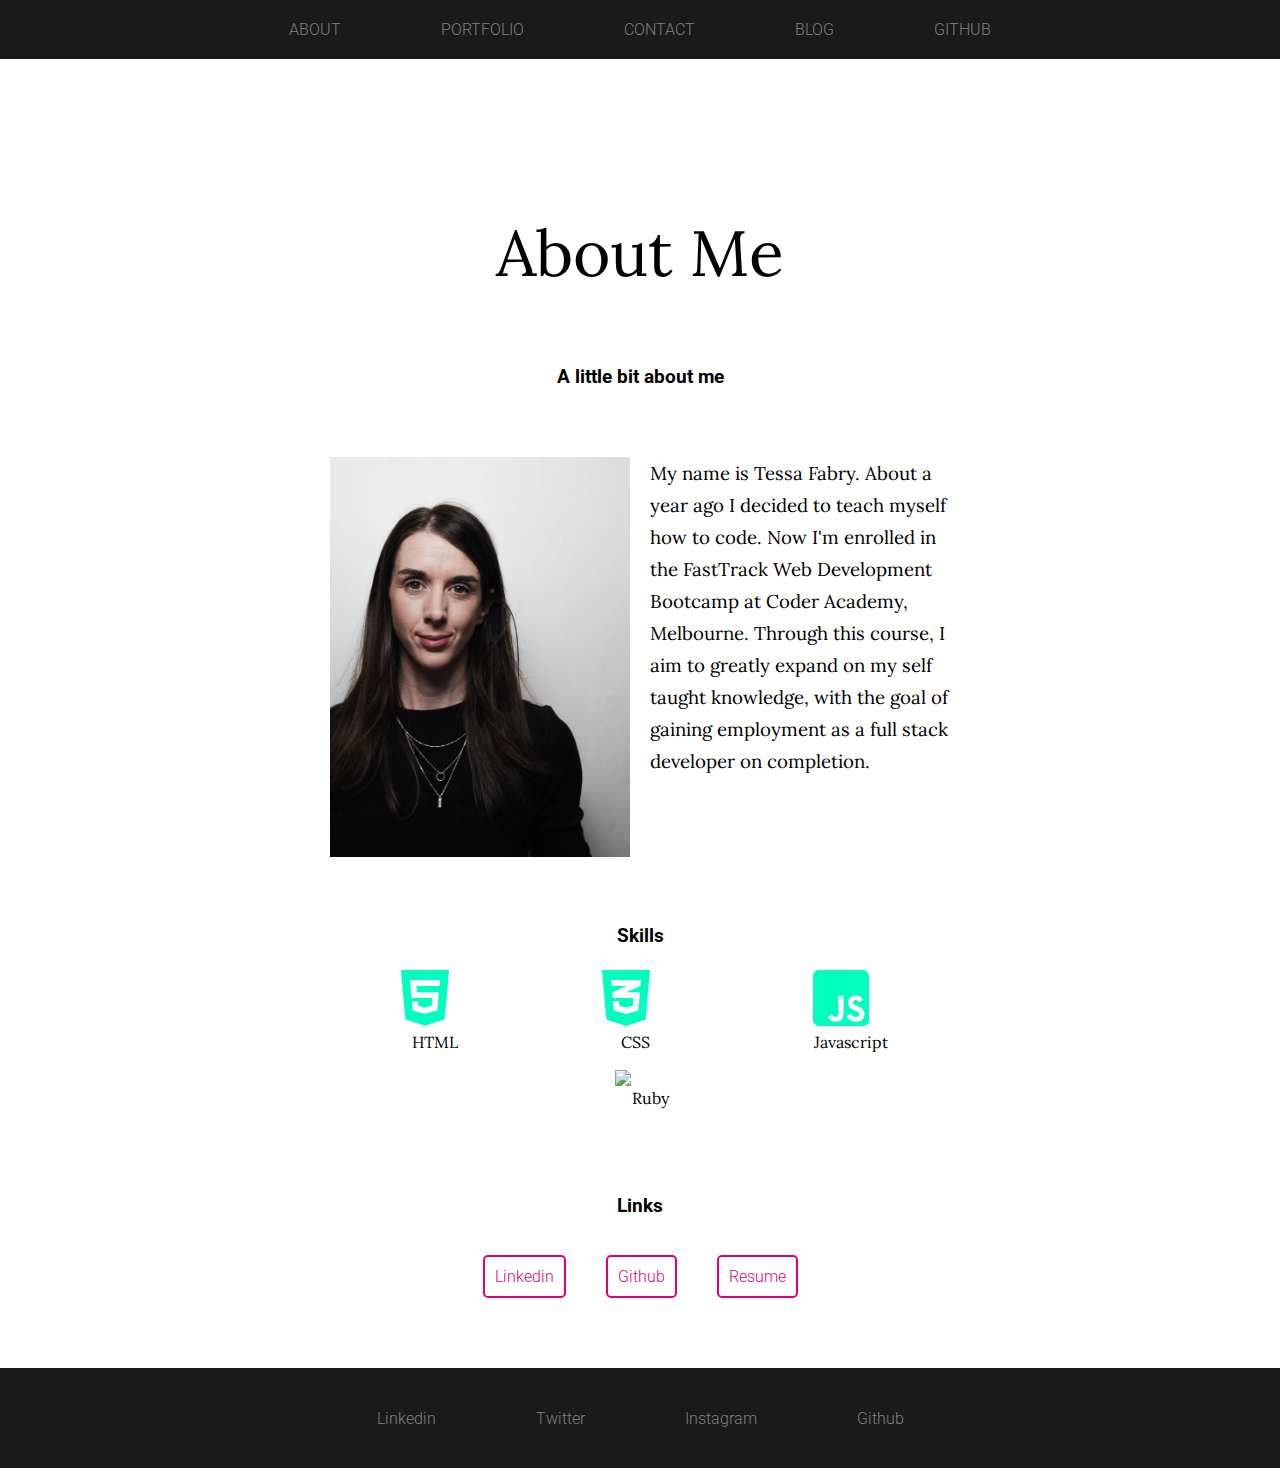
==== about.html @ f2943656 "changed landing image" ====
<!DOCTYPE html>
<html lang="en">
  <head>
    <meta charset="UTF-8" />
    <meta name="viewport" content="width=device-width, initial-scale=1.0" />
    <link rel="stylesheet" type="text/css" href="about.css" />
    <!-- FONTS -->
    <link href="https://fonts.googleapis.com/css?family=Roboto:100,300,400&display=swap" rel="stylesheet">
    <link href="https://fonts.googleapis.com/css?family=Prata&display=swap" rel="stylesheet">
    <link href="https://fonts.googleapis.com/css?family=Lora:400,600&display=swap" rel="stylesheet">

    <!-- ICONS -->
    <link rel="stylesheet" type="text/css" href="https://cdnjs.cloudflare.com/ajax/libs/font-awesome/5.13.0/css/all.min.css">
    <title>About</title>
  </head>
  <body>
    <!-- Navbar -->
    <nav>
        <a href="./about.html">About</a>
        <a href="./index.html">Portfolio</a>
        <a href="./contact.html">Contact</a>
        <a href="./blog.html">Blog</a>
        <a href="https://github.com/tessssssssy" target="_blank">Github</a>
      </nav>
    <!-- Content -->

    <div class="about">
      <h2>About Me</h2>
      <!-- BIO -->
      <h3>A little bit about me</h3>
      <div class="bio">
        <img src="images/self-portrait.jpg" />
        <p>
          My name is Tessa Fabry.  About a year ago I decided to teach myself how to code. 
          Now I'm enrolled in the FastTrack Web Development Bootcamp at Coder Academy, Melbourne. 
          Through this course, I aim to greatly expand on my self taught knowledge, with the goal of 
          gaining employment as a full stack developer on completion. 
        </p>
      </div>
      <!-- SKILLS -->
      <h3>Skills</h3>
      <div class="skills-container">
        <div class="skill">
          <i class="fab fa-html5"></i>
          <p>HTML</p>
        </div>
        <div class="skill">
          <i class="fab fa-css3-alt"></i>
          <p>CSS</p>
        </div>
        <div class="skill">
          <i class="fab fa-js-square"></i>
          <p>Javascript</p>
        </div>
        <div class="skill">
          <img src="https://img.icons8.com/ios/50/000000/ruby-programming-language.png"/>
          <p>Ruby</p>
        </div>
      </div>

      <!-- LINKS -->
      <h3>Links</h3>
      <div class="links-container">
          <a href="https://www.linkedin.com/in/tessa-fabry-80874b69/">Linkedin</a>
          <a href="https://github.com/tessssssssy">Github</a>
          <a href="#">Resume</a>
      </div>
    </div>
    <!-- FOOTER -->
    <footer>
        <a href="#">Linkedin</a>
        <a href="#">Twitter</a>
        <a href="#">Instagram</a>
        <a href="#">Github</a>
      </footer>
  </body>
</html>
---- about.css ----
body {
  margin: 0px;
  padding: 0px;
  font-family: "Roboto", sans-serif;
  font-weight: 300;
  background-color: white;
}

* {
  box-sizing: border-box;
}

p {
  line-height: 1.5rem;
  font-family: "Lora", serif;
}

h1, h2 {
  font-family: "Lora", serif;
  font-weight: 400;
}

h1 {
  font-size: 72pt;
}

h2 {
  font-size: 48pt;
}

nav {
  width: 100%;
  position: sticky;
  top: 0px;
  display: flex;
  z-index: 10;
  align-items: center;
  background-color: #1A1A1A;
}
nav a {
  text-decoration: none;
  color: grey;
  padding: 20px 50px;
  text-transform: uppercase;
  transition: 0.5s;
}
nav a:hover {
  color: #E00073;
}

@media screen and (min-width: 601px) {
  nav {
    justify-content: center;
  }
}
@media screen and (max-width: 600px) {
  nav {
    display: flex;
    flex-direction: column;
    align-items: flex-start;
    min-height: 50px;
  }
  nav a {
    padding: 2px 10px;
    display: none;
  }

  nav:hover a {
    display: block;
  }
}
footer {
  height: 100px;
  width: 100%;
  background-color: #1A1A1A;
  margin: 0px;
  display: flex;
  justify-content: center;
  align-items: center;
}
footer a {
  text-decoration: none;
  color: grey;
  margin: 0px 50px;
  transition: 0.5s;
}
footer a:hover {
  color: white;
}

.about {
  margin-top: 100px;
  display: flex;
  width: 100%;
  flex-direction: column;
  align-items: center;
}
.about .skills-container {
  display: flex;
  justify-content: space-around;
  flex-wrap: wrap;
  width: 50%;
  margin-bottom: 50px;
}
.about .skills-container .skill {
  display: flex;
  flex-direction: column;
  align-items: center;
  justify-content: space-between;
  margin: 0px 50px;
  font-family: "Roboto", sans-serif;
  font-weight: 300;
}
.about .skills-container .skill i {
  font-size: 48pt;
  color: #00FFBF;
}
.about .skills-container .skill img {
  width: 50px;
}
.about .bio {
  display: flex;
  justify-content: center;
  width: 80%;
  margin-bottom: 50px;
  margin-top: 50px;
}
.about .bio img {
  width: 300px;
}
.about .bio p {
  width: 300px;
  font-size: 14pt;
  line-height: 2rem;
}
@media screen and (max-width: 600px) {
  .about .bio {
    flex-direction: column;
    align-items: center;
  }
  .about .bio p {
    margin-top: 20px;
  }
  .about .links-container {
    flex-direction: column;
  }
}
@media screen and (min-width: 601px) {
  .about p {
    margin-left: 20px;
    margin-top: 0px;
  }
}
.about .links-container {
  display: flex;
  align-items: center;
  margin-bottom: 50px;
}
.about .links-container a {
  text-decoration: none;
  background-color: white;
  color: #E00073;
  border: 2px solid #E00073;
  padding: 10px;
  border-radius: 5px;
  margin: 20px 20px;
  transition: 0.5s;
}
.about .links-container a:hover {
  color: white;
  background-color: #E00073;
}

/*# sourceMappingURL=about.css.map */
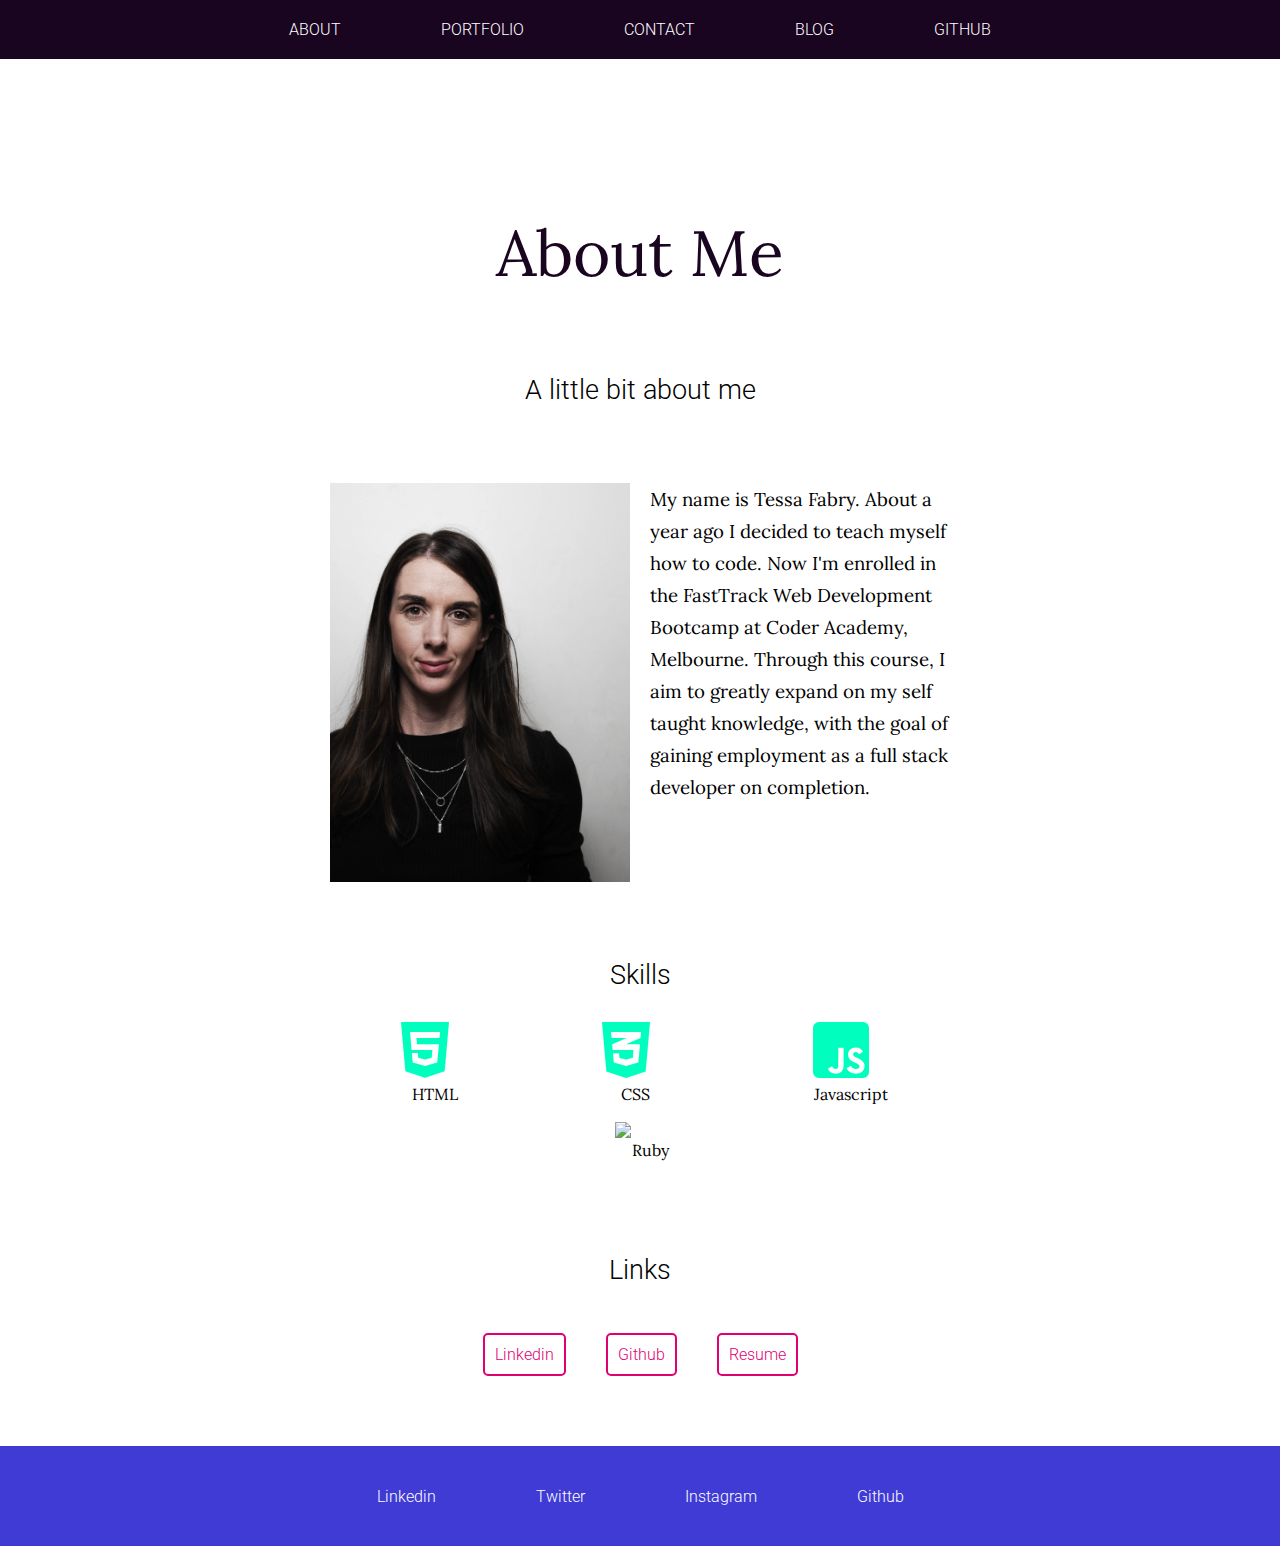
==== commit a07a4749: "add nav to all pages" ====
--- a/about.html
+++ b/about.html
@@ -16,12 +16,17 @@
   <body>
     <!-- Navbar -->
     <nav>
-        <a href="./about.html">About</a>
-        <a href="./index.html">Portfolio</a>
-        <a href="./contact.html">Contact</a>
-        <a href="./blog.html">Blog</a>
-        <a href="https://github.com/tessssssssy" target="_blank">Github</a>
-      </nav>
+      <div class="nav-links-container">
+        <a href="./about.html" class="nav-link">About</a>
+        <a href="./index.html#portfolio" class="nav-link">Portfolio</a>
+        <a href="./contact.html" class="nav-link">Contact</a>
+        <a href="./blog.html" class="nav-link">Blog</a>
+        <a href="https://github.com/tessssssssy" class="nav-link" target="_blank">Github</a>
+      </div>
+      <!--  -->
+      <div id="hamburger"><i class="fa fa-bars"></i></div>
+      <!-- <button id="hamburger">View</button> -->
+    </nav>
     <!-- Content -->
 
     <div class="about">
--- a/about.css
+++ b/about.css
@@ -26,6 +26,12 @@
 
 h2 {
   font-size: 48pt;
+  color: #1a0520;
+}
+
+h3 {
+  font-size: 20pt;
+  font-weight: 300;
 }
 
 nav {
@@ -35,44 +41,71 @@
   display: flex;
   z-index: 10;
   align-items: center;
-  background-color: #1A1A1A;
-}
-nav a {
+  background-color: #1a0520;
+  min-height: 50px;
+}
+nav .nav-links-container a {
   text-decoration: none;
-  color: grey;
+  color: white;
   padding: 20px 50px;
   text-transform: uppercase;
   transition: 0.5s;
 }
-nav a:hover {
+nav .nav-links-container a:hover {
   color: #E00073;
 }
-
+nav .nav-links-container #hamburger i {
+  color: white;
+}
+
+@media screen and (max-width: 600px) {
+  nav {
+    display: flex;
+    justify-content: space-between;
+    align-items: flex-start;
+  }
+  nav .nav-links-container {
+    display: block;
+  }
+  nav .nav-links-container .nav-link {
+    padding: 2px 10px;
+    display: none;
+  }
+  nav #hamburger {
+    height: 100%;
+    display: block;
+    color: white;
+    padding-right: 15px;
+    padding-top: 15px;
+  }
+  nav #hamburger i {
+    font-size: 28pt;
+  }
+  nav #hamburger:hover {
+    color: #E00073;
+    cursor: pointer;
+  }
+}
 @media screen and (min-width: 601px) {
   nav {
     justify-content: center;
   }
-}
-@media screen and (max-width: 600px) {
-  nav {
+  nav .nav-links-container {
     display: flex;
-    flex-direction: column;
-    align-items: flex-start;
-    min-height: 50px;
-  }
-  nav a {
-    padding: 2px 10px;
+    justify-content: center;
+  }
+  nav .nav-links-container .nav-link {
+    display: flex !important;
+  }
+
+  #hamburger {
     display: none;
-  }
-
-  nav:hover a {
-    display: block;
   }
 }
 footer {
   height: 100px;
   width: 100%;
-  background-color: #1A1A1A;
+  background-color: #413bd6;
   margin: 0px;
   display: flex;
   justify-content: center;
@@ -80,12 +113,12 @@
 }
 footer a {
   text-decoration: none;
-  color: grey;
+  color: white;
   margin: 0px 50px;
   transition: 0.5s;
 }
 footer a:hover {
-  color: white;
+  color: #E00073;
 }
 
 .about {
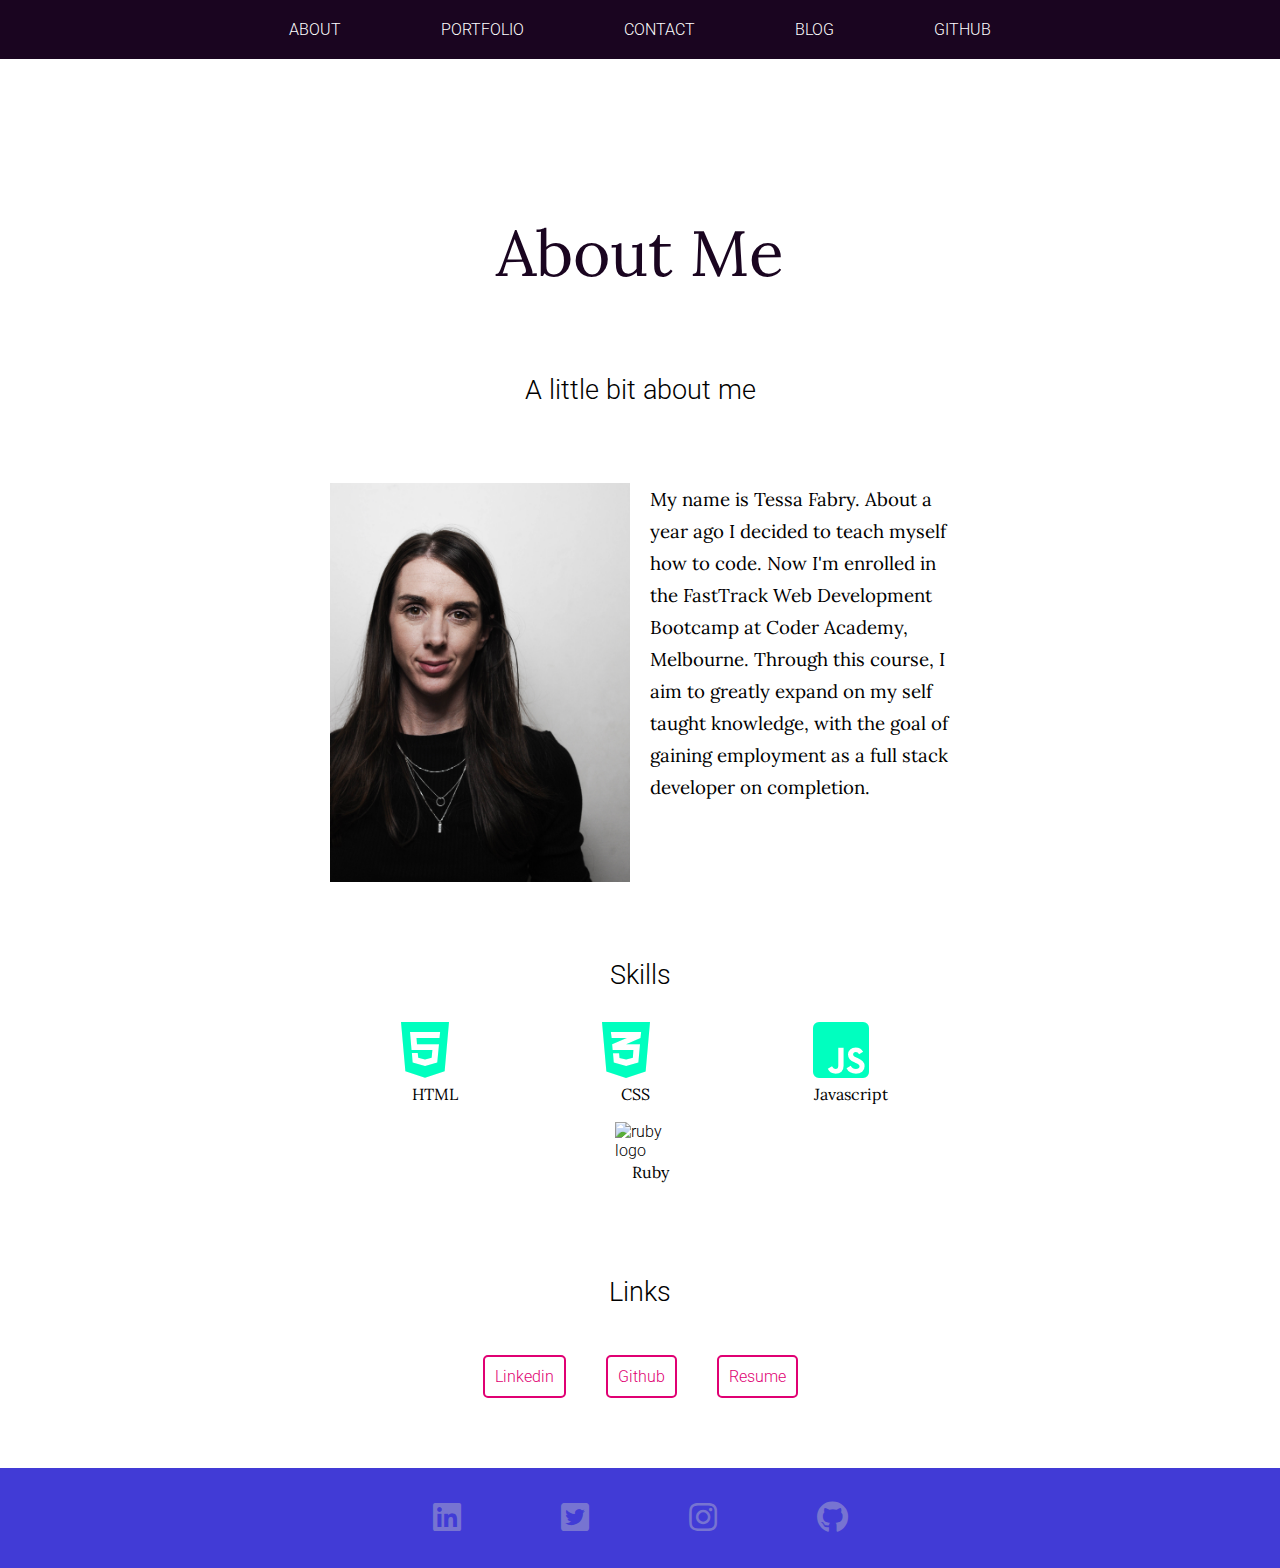
==== commit 0f415934: "cleanup" ====
--- a/about.html
+++ b/about.html
@@ -10,6 +10,7 @@
     <link href="https://fonts.googleapis.com/css?family=Lora:400,600&display=swap" rel="stylesheet">
 
     <!-- ICONS -->
+    <!-- <script src="https://cdnjs.cloudflare.com/ajax/libs/font-awesome/5.12.1/js/all.min.js"></script> -->
     <link rel="stylesheet" type="text/css" href="https://cdnjs.cloudflare.com/ajax/libs/font-awesome/5.13.0/css/all.min.css">
     <title>About</title>
   </head>
@@ -34,7 +35,7 @@
       <!-- BIO -->
       <h3>A little bit about me</h3>
       <div class="bio">
-        <img src="images/self-portrait.jpg" />
+        <img src="images/self-portrait.jpg" alt="self portrait"/>
         <p>
           My name is Tessa Fabry.  About a year ago I decided to teach myself how to code. 
           Now I'm enrolled in the FastTrack Web Development Bootcamp at Coder Academy, Melbourne. 
@@ -58,7 +59,7 @@
           <p>Javascript</p>
         </div>
         <div class="skill">
-          <img src="https://img.icons8.com/ios/50/000000/ruby-programming-language.png"/>
+          <img src="https://img.icons8.com/ios/50/000000/ruby-programming-language.png"alt="ruby logo"/>
           <p>Ruby</p>
         </div>
       </div>
@@ -73,10 +74,11 @@
     </div>
     <!-- FOOTER -->
     <footer>
-        <a href="#">Linkedin</a>
-        <a href="#">Twitter</a>
-        <a href="#">Instagram</a>
-        <a href="#">Github</a>
+        <a href="https://www.linkedin.com/in/tessa-fabry-80874b69/" target="_blank"><i class="fab fa-linkedin"></i></a>
+        <a href="https://twitter.com/tessssssssy" target="_blank"><i class="fab fa-twitter-square"></i></a>
+        <a href="https://www.instagram.com/tessssssssy/" target="_blank"><i class="fab fa-instagram"></i></a>
+        <a href="https://github.com/tessssssssy" target="_blank"><i class="fab fa-github"></i></a>
       </footer>
+      <script src="index.js"></script>
   </body>
 </html>
--- a/about.css
+++ b/about.css
@@ -75,11 +75,11 @@
     height: 100%;
     display: block;
     color: white;
-    padding-right: 15px;
-    padding-top: 15px;
+    padding-right: 10px;
+    padding-top: 10px;
   }
   nav #hamburger i {
-    font-size: 28pt;
+    font-size: 20pt;
   }
   nav #hamburger:hover {
     color: #E00073;
@@ -113,12 +113,13 @@
 }
 footer a {
   text-decoration: none;
-  color: white;
+  color: #7774d1;
   margin: 0px 50px;
   transition: 0.5s;
+  font-size: 24pt;
 }
 footer a:hover {
-  color: #E00073;
+  color: white;
 }
 
 .about {
